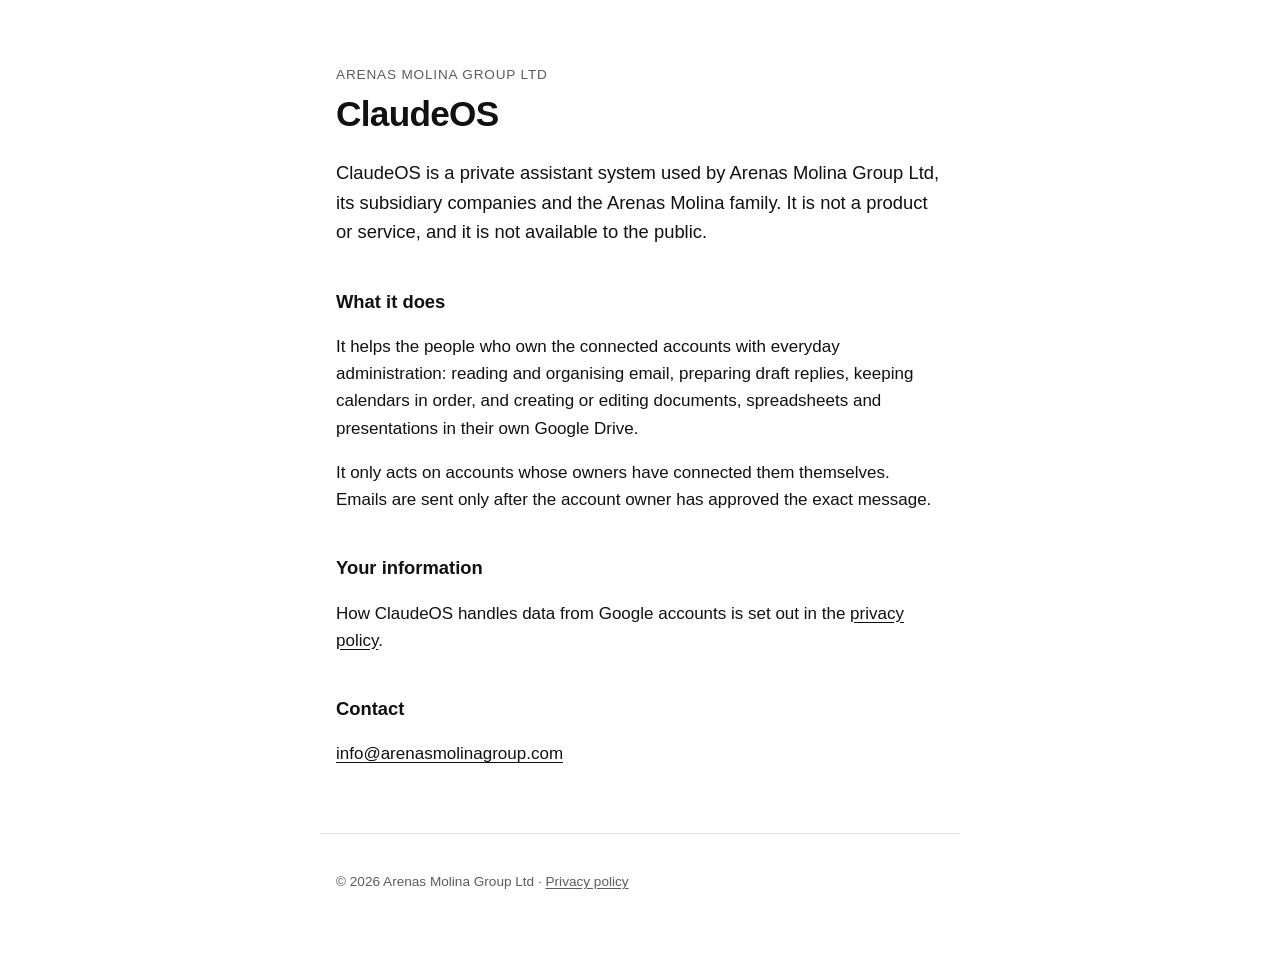
==== index.html @ 5ef47172 "Add ClaudeOS homepage and privacy policy Static pages for the Google OAuth branding of the claudeos-" ====
<!doctype html>
<html lang="en-GB">
<head>
  <meta charset="utf-8">
  <meta name="viewport" content="width=device-width, initial-scale=1">
  <title>ClaudeOS</title>
  <meta name="description" content="ClaudeOS is the private assistant system of Arenas Molina Group Ltd. It is not offered to the public.">
  <link rel="stylesheet" href="style.css">
</head>
<body>
  <main>
    <p class="eyebrow">Arenas Molina Group Ltd</p>
    <h1>ClaudeOS</h1>

    <p class="lead">ClaudeOS is a private assistant system used by Arenas Molina Group Ltd, its
    subsidiary companies and the Arenas Molina family. It is not a product or service, and it is
    not available to the public.</p>

    <h2>What it does</h2>
    <p>It helps the people who own the connected accounts with everyday administration: reading
    and organising email, preparing draft replies, keeping calendars in order, and creating or
    editing documents, spreadsheets and presentations in their own Google Drive.</p>

    <p>It only acts on accounts whose owners have connected them themselves. Emails are sent only
    after the account owner has approved the exact message.</p>

    <h2>Your information</h2>
    <p>How ClaudeOS handles data from Google accounts is set out in the
    <a href="privacy">privacy policy</a>.</p>

    <h2>Contact</h2>
    <p><a href="mailto:info@arenasmolinagroup.com">info@arenasmolinagroup.com</a></p>
  </main>

  <footer>
    <p>© 2026 Arenas Molina Group Ltd · <a href="privacy">Privacy policy</a></p>
  </footer>
</body>
</html>
---- style.css ----
:root {
  --bg: #ffffff;
  --text: #111111;
  --muted: #5c5c5c;
  --rule: #e4e4e4;
  --link: #111111;
}

@media (prefers-color-scheme: dark) {
  :root {
    --bg: #0e0e0e;
    --text: #ededed;
    --muted: #a0a0a0;
    --rule: #2a2a2a;
    --link: #ededed;
  }
}

* { box-sizing: border-box; }

body {
  margin: 0;
  background: var(--bg);
  color: var(--text);
  font: 17px/1.6 -apple-system, BlinkMacSystemFont, "Segoe UI", Roboto, "Helvetica Neue", Arial, sans-serif;
  -webkit-text-size-adjust: 100%;
}

main, footer {
  max-width: 40rem;
  margin: 0 auto;
  padding: 0 1rem;
}

main { padding-top: 4rem; padding-bottom: 3rem; }

.eyebrow {
  margin: 0 0 0.5rem;
  color: var(--muted);
  font-size: 0.85rem;
  letter-spacing: 0.06em;
  text-transform: uppercase;
}

h1 { margin: 0 0 1.5rem; font-size: 2.2rem; line-height: 1.15; letter-spacing: -0.02em; }
h2 { margin: 2.5rem 0 0.5rem; font-size: 1.15rem; }
.lead { font-size: 1.15rem; }
.meta { margin-top: -1rem; color: var(--muted); font-size: 0.9rem; }

a { color: var(--link); text-underline-offset: 0.15em; }
.eyebrow a { color: inherit; text-decoration: none; }

ul { padding-left: 1.2rem; }
li + li { margin-top: 0.5rem; }

footer {
  padding-top: 1.5rem;
  padding-bottom: 3rem;
  border-top: 1px solid var(--rule);
  color: var(--muted);
  font-size: 0.85rem;
}
footer a { color: inherit; }
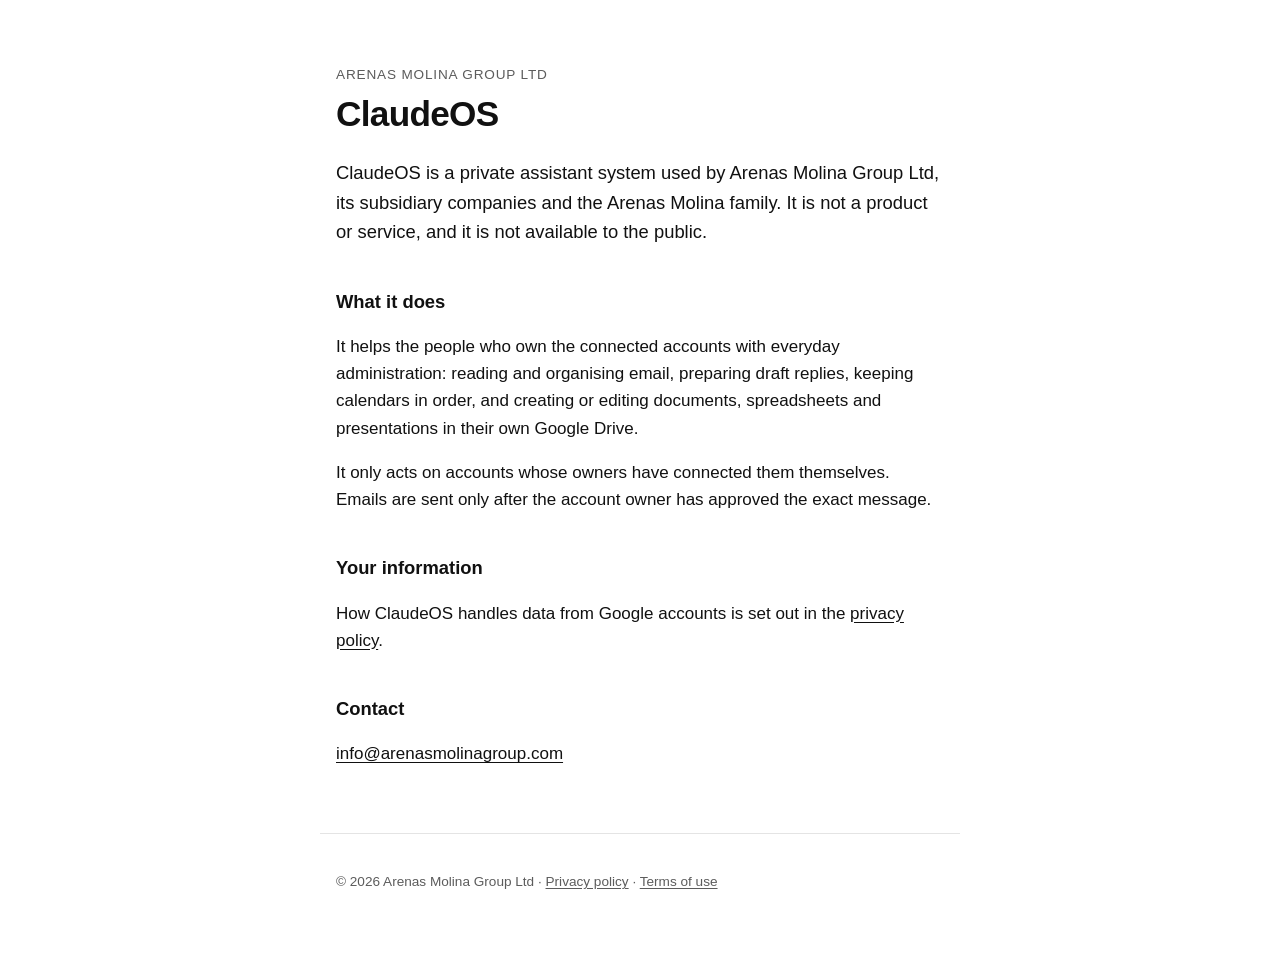
==== commit 268cf521: "Add terms of use page Short terms for the Google OAuth branding: authorised users only, connecting a" ====
--- a/index.html
+++ b/index.html
@@ -3,6 +3,7 @@
 <head>
   <meta charset="utf-8">
   <meta name="viewport" content="width=device-width, initial-scale=1">
+  <meta name="robots" content="noindex, nofollow">
   <title>ClaudeOS</title>
   <meta name="description" content="ClaudeOS is the private assistant system of Arenas Molina Group Ltd. It is not offered to the public.">
   <link rel="stylesheet" href="style.css">
@@ -33,7 +34,7 @@
   </main>
 
   <footer>
-    <p>© 2026 Arenas Molina Group Ltd · <a href="privacy">Privacy policy</a></p>
+    <p>© 2026 Arenas Molina Group Ltd · <a href="privacy">Privacy policy</a> · <a href="terms">Terms of use</a></p>
   </footer>
 </body>
 </html>
